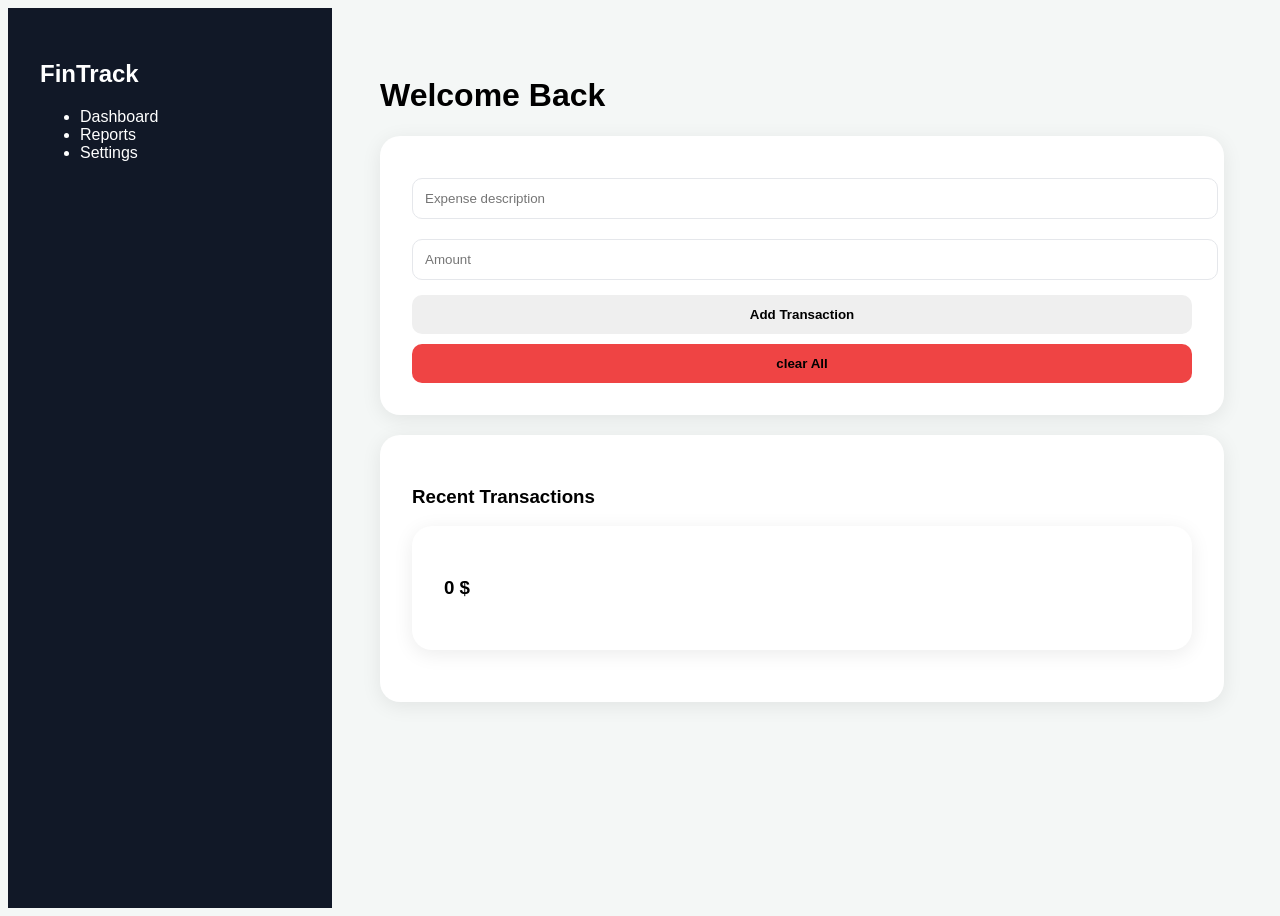
==== index.html @ 1003a1d5 "Add files via upload pro financial dashboard" ====
<!DOCTYPE html>
<html lang="en">
<head>
    <meta charset="UTF-8">
    <meta name="viewport" content="width=device-width, initial-scale=1.0">
    <title>Pro Financial Dashboard</title>
    <link rel="stylesheet" href="style.css"><script src="script.js"></script>


    <script src="script.js"></script>

</head>
<body>
    <div class="container">
        <aside class="sidebar">
            <h2>FinTrack</h2>
            <nav>
                <ul><li>Dashboard</li><li>Reports</li><li>Settings</li></ul>
            </nav>
        </aside>
       
        <main class="dashboard">
            <header>
                <h1>Welcome Back</h1>
            </header>
            <div class="card-grid">
                <div class="card" id="expenseForm">
                    <input type="text" id="desc" placeholder="Expense description">
                    <input type="number" id="amount" placeholder="Amount">
                    <button onclick="addExpense()">Add Transaction</button><button onclick="clearAll()" style="background-color: #ef4444; margin-top: 10px;">clear All</button>


                </div>
                <div class="card">
                    <h3>Recent Transactions</h3>
                    <ul id="expenseList"></ul>
<div class="card" style="margin-bottom: 20px;"> 
    <h3><span id="total">0</span> $</h3> </div>


                </div>
            </div>
        </main>
    </div>
    <script src="script.js"></script>
</body>
</html>
---- style.css ----
New Message from Manr Hambli  Show  Ignore 

Skip to content
Using Gmail with screen readers
1 of 44
(no subject)
Inbox

Manr Hambli <manrhambli@gmail.com>
1:42 AM (37 minutes ago)
to me

* { box-sizing: border-box; margin: 0; padding: 0; }
body { font-family: 'Segoe UI', sans-serif; background-color: #f4f7f6; display: flex; height: 100vh; }

.container { display: flex; width: 100%; }
.sidebar { width: 260px; background: #111827; color: white; padding: 2rem; }
.dashboard { flex: 1; padding: 3rem; }

.card { 
    background: white; 
    padding: 2rem; 
    border-radius: 20px; 
    box-shadow: 0 4px 20px rgba(0,0,0,0.08); 
    margin-bottom: 20px;
}

input { 
    width: 100%; padding: 12px; margin: 10px 0; border: 1px solid #e5e7eb; border-radius: 10px; 
}

button { 
    width: 100%; padding: 12px; border: none; border-radius: 10px; cursor: pointer; font-weight: bold; margin-top: 5px;
}
.btn-add { background: #4f46e5; color: white; }
.btn-clear { background: #ef4444; color: white; }

#expenseList li {


/* تعريف حركة الظهور */
@keyframes fadeIn {
    from { opacity: 0; transform: translateY(10px); }
    to { opacity: 1; transform: translateY(0); }
}

/* تطبيق الحركة على عناصر القائمة */
#expenseList li {
    animation: fadeIn 0.5s ease-out;
    background: white;
    padding: 12px;
    margin-bottom: 8px;
    border-radius: 8px;
    border-left: 4px solid #4f46e5;
    box-shadow: 0 2px 4px rgba(0,0,0,0.05);
}


    display: flex; justify-content: space-between;
    background: #f9fafb; padding: 12px; border-radius: 8px; margin-top: 8px; border-left: 4px solid #4f46e5;
}
button {
    transition: transform 0.2s, background 0.3s;
}

button:hover {
    transform: scale(1.02); /* يكبر الزر قليلاً عند المرور فوقه */
}
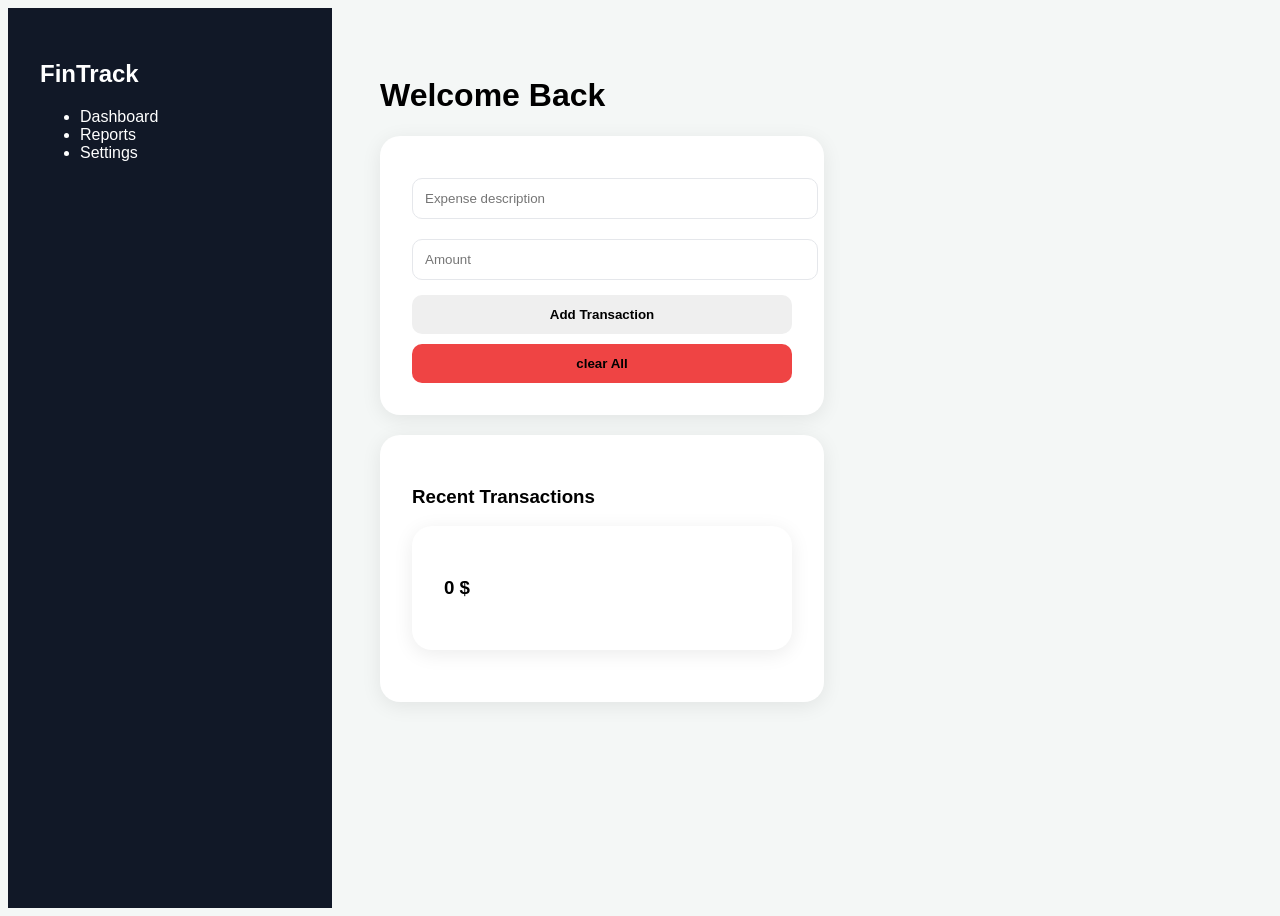
==== commit 144aa5dd: "Add files via upload" ====
--- a/index.html
+++ b/index.html
@@ -44,5 +44,7 @@
         </main>
     </div>
     <script src="script.js"></script>
+    <canvas id="myChart" style="max-width: 400px; margin: 20px auto;"></canvas>
+
 </body>
 </html>
